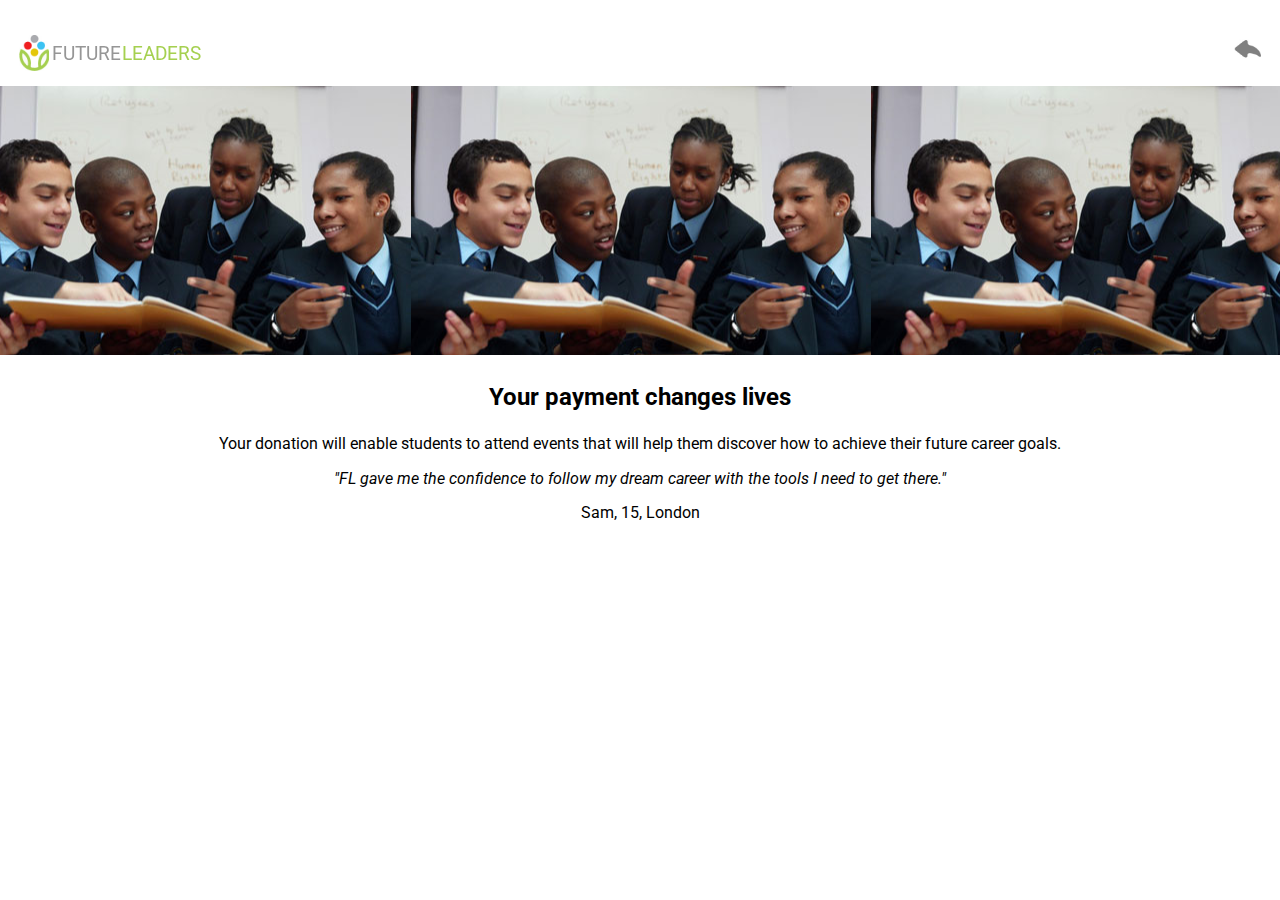
==== donate.html @ 6a66e5a9 "Merge pull request #32 from FAC9/donate-page" ====
<!DOCTYPE html>
<html>
  <head>
    <meta charset="utf-8">
    <meta name="viewport" content="width=device-width">
    <title>Future Leaders</title>
    <link rel="stylesheet" href="css/normalise.css">
    <link rel="stylesheet" href="css/main.css">
    <link rel="stylesheet" href="css/header.css">
    <link rel="stylesheet" href="css/footer.css">
    <link href="https://fonts.googleapis.com/css?family=Roboto" rel="stylesheet">
  </head>

  <body>
    <header class="header">
      <a href="/" class="logo">
        <img class="logo__image" src="images/logo.jpg">
        <span class="logo__text">Future</span>
        <span class="logo__text logo__text--green">Leaders</span>
      </a>

      <a class="back" href="index.html">
        <img src="images/back-arrow.jpg" class="back__image">
      </a>
    </header>

    <div class="donation__image"></div>
    <h1 class="donation__title">
      Your payment changes lives
    </h1>
    <section class="donation__blurb">
      Your donation will enable students to attend events that will help them discover how to achieve their future career goals.
    </section>
    <section class="donation__quote">
      <p>"FL gave me the confidence to follow my dream career with the tools I need to get there."</p>
      <span class="donation__quote--type-normal">Sam, 15, London</span>
    </section>

    <!-- <section class="button-container">
      <p class="button-container__options button-container__text">Donate with</p>
      <a href="https://www.paypal.com/">
        <button class="button-container__options button-container__button--white button-container__button__paypal">
          <img src="paypal-logo.svg" class="button-container__button__paypal__img">
        </button>
      </a>
      <a href="payment-form.html">
        <button class="button-container__options button-container__button--white button-container__button__card">
          <img src="card-security.png" class="button-container__button__card__img">
          <p class="button-container__button__card__text">Card</p>
        </button>
      </a>
    </section> -->

  </body>
</html>
---- css/normalise.css ----
/*! normalize.css v5.0.0 | MIT License | github.com/necolas/normalize.css */

/**
 * 1. Change the default font family in all browsers (opinionated).
 * 2. Correct the line height in all browsers.
 * 3. Prevent adjustments of font size after orientation changes in
 *    IE on Windows Phone and in iOS.
 */

/* Document
   ========================================================================== */

html {
  font-family: sans-serif; /* 1 */
  line-height: 1.15; /* 2 */
  -ms-text-size-adjust: 100%; /* 3 */
  -webkit-text-size-adjust: 100%; /* 3 */
}

/* Sections
   ========================================================================== */

/**
 * Remove the margin in all browsers (opinionated).
 */

body {
  margin: 0;
}

/**
 * Add the correct display in IE 9-.
 */

article,
aside,
footer,
header,
nav,
section {
  display: block;
}

/**
 * Correct the font size and margin on `h1` elements within `section` and
 * `article` contexts in Chrome, Firefox, and Safari.
 */

h1 {
  font-size: 2em;
  margin: 0.67em 0;
}

/* Grouping content
   ========================================================================== */

/**
 * Add the correct display in IE 9-.
 * 1. Add the correct display in IE.
 */

figcaption,
figure,
main { /* 1 */
  display: block;
}

/**
 * Add the correct margin in IE 8.
 */

figure {
  margin: 1em 40px;
}

/**
 * 1. Add the correct box sizing in Firefox.
 * 2. Show the overflow in Edge and IE.
 */

hr {
  box-sizing: content-box; /* 1 */
  height: 0; /* 1 */
  overflow: visible; /* 2 */
}

/**
 * 1. Correct the inheritance and scaling of font size in all browsers.
 * 2. Correct the odd `em` font sizing in all browsers.
 */

pre {
  font-family: monospace, monospace; /* 1 */
  font-size: 1em; /* 2 */
}

/* Text-level semantics
   ========================================================================== */

/**
 * 1. Remove the gray background on active links in IE 10.
 * 2. Remove gaps in links underline in iOS 8+ and Safari 8+.
 */

a {
  background-color: transparent; /* 1 */
  -webkit-text-decoration-skip: objects; /* 2 */
}

/**
 * Remove the outline on focused links when they are also active or hovered
 * in all browsers (opinionated).
 */

a:active,
a:hover {
  outline-width: 0;
}

/**
 * 1. Remove the bottom border in Firefox 39-.
 * 2. Add the correct text decoration in Chrome, Edge, IE, Opera, and Safari.
 */

abbr[title] {
  border-bottom: none; /* 1 */
  text-decoration: underline; /* 2 */
  text-decoration: underline dotted; /* 2 */
}

/**
 * Prevent the duplicate application of `bolder` by the next rule in Safari 6.
 */

b,
strong {
  font-weight: inherit;
}

/**
 * Add the correct font weight in Chrome, Edge, and Safari.
 */

b,
strong {
  font-weight: bolder;
}

/**
 * 1. Correct the inheritance and scaling of font size in all browsers.
 * 2. Correct the odd `em` font sizing in all browsers.
 */

code,
kbd,
samp {
  font-family: monospace, monospace; /* 1 */
  font-size: 1em; /* 2 */
}

/**
 * Add the correct font style in Android 4.3-.
 */

dfn {
  font-style: italic;
}

/**
 * Add the correct background and color in IE 9-.
 */

mark {
  background-color: #ff0;
  color: #000;
}

/**
 * Add the correct font size in all browsers.
 */

small {
  font-size: 80%;
}

/**
 * Prevent `sub` and `sup` elements from affecting the line height in
 * all browsers.
 */

sub,
sup {
  font-size: 75%;
  line-height: 0;
  position: relative;
  vertical-align: baseline;
}

sub {
  bottom: -0.25em;
}

sup {
  top: -0.5em;
}

/* Embedded content
   ========================================================================== */

/**
 * Add the correct display in IE 9-.
 */

audio,
video {
  display: inline-block;
}

/**
 * Add the correct display in iOS 4-7.
 */

audio:not([controls]) {
  display: none;
  height: 0;
}

/**
 * Remove the border on images inside links in IE 10-.
 */

img {
  border-style: none;
}

/**
 * Hide the overflow in IE.
 */

svg:not(:root) {
  overflow: hidden;
}

/* Forms
   ========================================================================== */

/**
 * 1. Change the font styles in all browsers (opinionated).
 * 2. Remove the margin in Firefox and Safari.
 */

button,
input,
optgroup,
select,
textarea {
  font-family: sans-serif; /* 1 */
  font-size: 100%; /* 1 */
  line-height: 1.15; /* 1 */
  margin: 0; /* 2 */
}

/**
 * Show the overflow in IE.
 * 1. Show the overflow in Edge.
 */

button,
input { /* 1 */
  overflow: visible;
}

/**
 * Remove the inheritance of text transform in Edge, Firefox, and IE.
 * 1. Remove the inheritance of text transform in Firefox.
 */

button,
select { /* 1 */
  text-transform: none;
}

/**
 * 1. Prevent a WebKit bug where (2) destroys native `audio` and `video`
 *    controls in Android 4.
 * 2. Correct the inability to style clickable types in iOS and Safari.
 */

button,
html [type="button"], /* 1 */
[type="reset"],
[type="submit"] {
  -webkit-appearance: button; /* 2 */
}

/**
 * Remove the inner border and padding in Firefox.
 */

button::-moz-focus-inner,
[type="button"]::-moz-focus-inner,
[type="reset"]::-moz-focus-inner,
[type="submit"]::-moz-focus-inner {
  border-style: none;
  padding: 0;
}

/**
 * Restore the focus styles unset by the previous rule.
 */

button:-moz-focusring,
[type="button"]:-moz-focusring,
[type="reset"]:-moz-focusring,
[type="submit"]:-moz-focusring {
  outline: 1px dotted ButtonText;
}

/**
 * Change the border, margin, and padding in all browsers (opinionated).
 */

fieldset {
  border: 1px solid #c0c0c0;
  margin: 0 2px;
  padding: 0.35em 0.625em 0.75em;
}

/**
 * 1. Correct the text wrapping in Edge and IE.
 * 2. Correct the color inheritance from `fieldset` elements in IE.
 * 3. Remove the padding so developers are not caught out when they zero out
 *    `fieldset` elements in all browsers.
 */

legend {
  box-sizing: border-box; /* 1 */
  color: inherit; /* 2 */
  display: table; /* 1 */
  max-width: 100%; /* 1 */
  padding: 0; /* 3 */
  white-space: normal; /* 1 */
}

/**
 * 1. Add the correct display in IE 9-.
 * 2. Add the correct vertical alignment in Chrome, Firefox, and Opera.
 */

progress {
  display: inline-block; /* 1 */
  vertical-align: baseline; /* 2 */
}

/**
 * Remove the default vertical scrollbar in IE.
 */

textarea {
  overflow: auto;
}

/**
 * 1. Add the correct box sizing in IE 10-.
 * 2. Remove the padding in IE 10-.
 */

[type="checkbox"],
[type="radio"] {
  box-sizing: border-box; /* 1 */
  padding: 0; /* 2 */
}

/**
 * Correct the cursor style of increment and decrement buttons in Chrome.
 */

[type="number"]::-webkit-inner-spin-button,
[type="number"]::-webkit-outer-spin-button {
  height: auto;
}

/**
 * 1. Correct the odd appearance in Chrome and Safari.
 * 2. Correct the outline style in Safari.
 */

[type="search"] {
  -webkit-appearance: textfield; /* 1 */
  outline-offset: -2px; /* 2 */
}

/**
 * Remove the inner padding and cancel buttons in Chrome and Safari on macOS.
 */

[type="search"]::-webkit-search-cancel-button,
[type="search"]::-webkit-search-decoration {
  -webkit-appearance: none;
}

/**
 * 1. Correct the inability to style clickable types in iOS and Safari.
 * 2. Change font properties to `inherit` in Safari.
 */

::-webkit-file-upload-button {
  -webkit-appearance: button; /* 1 */
  font: inherit; /* 2 */
}

/* Interactive
   ========================================================================== */

/*
 * Add the correct display in IE 9-.
 * 1. Add the correct display in Edge, IE, and Firefox.
 */

details, /* 1 */
menu {
  display: block;
}

/*
 * Add the correct display in all browsers.
 */

summary {
  display: list-item;
}

/* Scripting
   ========================================================================== */

/**
 * Add the correct display in IE 9-.
 */

canvas {
  display: inline-block;
}

/**
 * Add the correct display in IE.
 */

template {
  display: none;
}

/* Hidden
   ========================================================================== */

/**
 * Add the correct display in IE 10-.
 */

[hidden] {
  display: none;
}
---- css/main.css ----
body {
  font-family: 'Roboto', sans-serif;
}

.donation__image {
  background-image: url("../images/secondary-school-pupils.jpg");
  background-position: center;
  display: inline-block;
  font-size: 1.2rem;
  width: 100%;
  height: 14em;
  margin-top: 4.5em; /* Dependent on header padding + height */
}

.donation__title {
  text-align: center;
  font-size: 1.5em;
  font-weight: bold;
  margin: 1em;
}

.donation__blurb {
  text-align: center;
  margin: 1em;
}

.donation__quote {
  text-align: center;
  font-style: italic;
  margin: 1em;
}

.donation__quote--type-normal {
  font-style: normal;
}
---- css/header.css ----
/** {
  border: 1px solid blue;
}*/

.header {
  font-size: 1.2rem;
  padding-top: 1em;
  width: 100vw;
  height: 3.5em;
  position: fixed;
  background: white;
}

.logo {
  display: inline-block;
  height: 100%;
  text-decoration: none;
}

.logo__image {
  box-sizing: border-box;
  height: 100%;
  padding: 0.8em 0em 0.8em 1em;
}

.logo__text {
  font-family: 'Roboto', arial, sans-serif;
  text-transform: uppercase;
  color: rgb(150,150,150);
  display: inline-block;
  position: relative;
  bottom: 1.4em;
  margin: 0 -.1em;
}

.logo__text--green {
  color: #a5d050;
}

.link {
  display: inline-block;
  text-decoration: none;
  position: absolute;
  bottom: 1.15em;
  right: 1em;
}

.link__text {
  font-family: 'Roboto', arial, sans-serif;
  text-transform: uppercase;
  color: rgb(150,150,150);
}


.back {
  display: inline-block;
  text-decoration: none;
  position: absolute;
  height: 100%;
  right: 1em;
  bottom: -0.75em;
}

.back__image {
  box-sizing: border-box;
  height: 60%;
  padding: 1em 0 0 1em;
}
---- css/footer.css ----
.button-container {
  background-color: #93C745;
  text-align: center;
  width: 100%;
  height: 6rem;
  bottom: 0em;
  position: absolute;
  padding: 0em;
}

.button-container__link, .button-container__link:visited {
  text-decoration: none;
  color: white;
}
.button-container__button--green {
  font-size: 2.5rem;
  font-weight: bold;
  border: none;
  background-color: inherit;
  margin: 1.2rem 0rem;
  width: 100%;
  color: inherit;
}

.button-container__options {
  position: absolute;
  font-size: 1.5rem;
}

.button-container__button--white {
  background-color: white;
  height: 50%;
  width: 24%;
  color: black;
  margin-top: 1em;
}

.button-container__button__paypal {
  right: 4.6em;
}

.button-container__button__paypal__img {
  margin-top: 0.3em;
}

.button-container__button__card {
  right: 0.5em;
}

.button-container__button__card__img {
  height: 1em;
  position: absolute;
  left: 0.1em;
  top: 0.5em;
}

.button-container__button__card__text {
  margin: 0em;
  display: inline-block;
  font-weight: bold;
  position: absolute;
  right: 0.2em;
  top: 0.5em;
  font-size: 0.9em;
}

.button-container__text {
  color: white;
  left: 0.5em;
  margin-top: 1.5em;
  font-weight: bold;
}
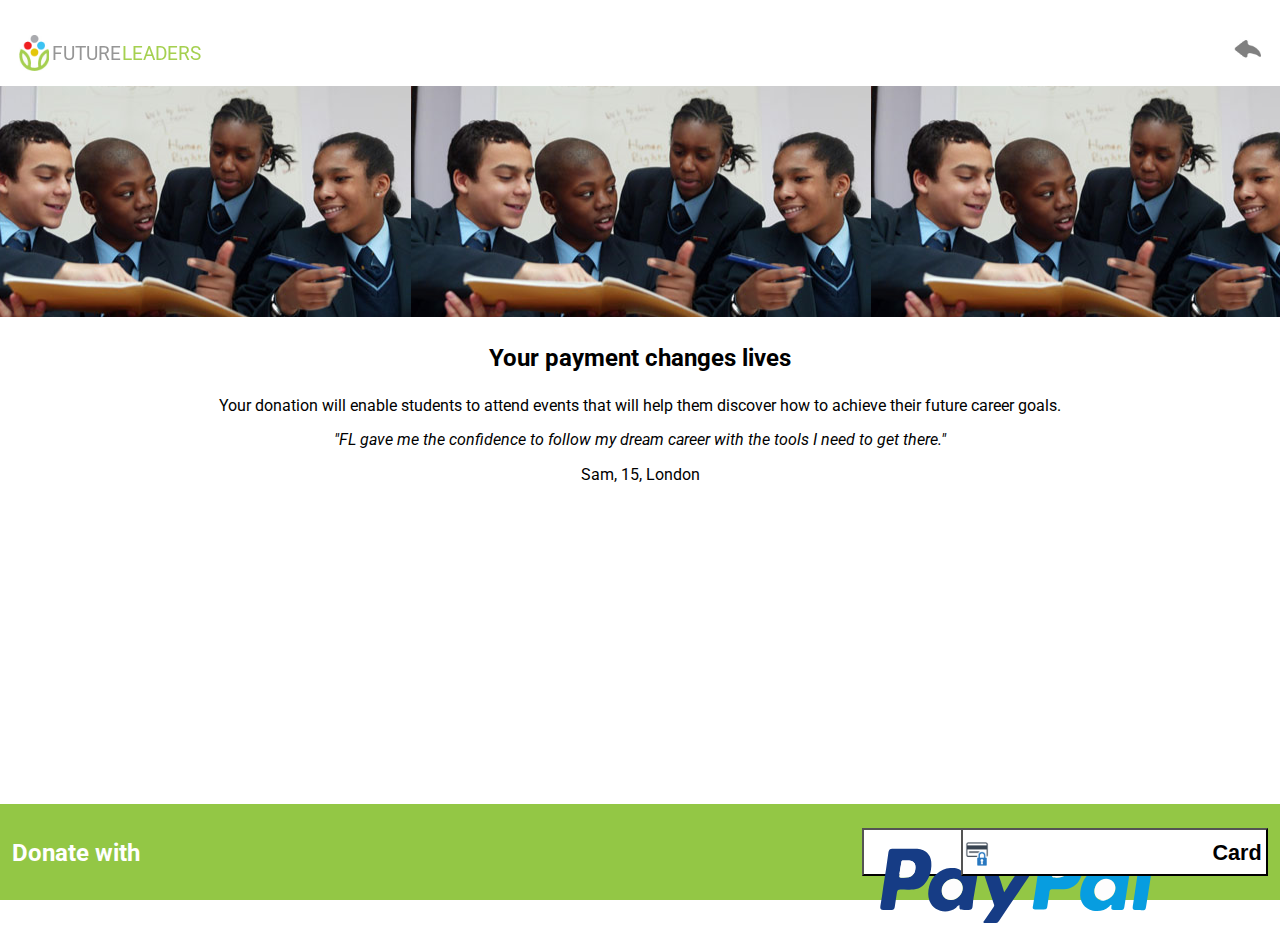
==== commit 3fb50abd: "Merge pull request #35 from FAC9/landing-page" ====
--- a/donate.html
+++ b/donate.html
@@ -36,7 +36,7 @@
       <span class="donation__quote--type-normal">Sam, 15, London</span>
     </section>
 
-    <!-- <section class="button-container">
+    <section class="button-container">
       <p class="button-container__options button-container__text">Donate with</p>
       <a href="https://www.paypal.com/">
         <button class="button-container__options button-container__button--white button-container__button__paypal">
@@ -49,7 +49,6 @@
           <p class="button-container__button__card__text">Card</p>
         </button>
       </a>
-    </section> -->
-
+    </section>
   </body>
 </html>
--- a/css/main.css
+++ b/css/main.css
@@ -8,7 +8,7 @@
   display: inline-block;
   font-size: 1.2rem;
   width: 100%;
-  height: 14em;
+  height: 12em;
   margin-top: 4.5em; /* Dependent on header padding + height */
 }
 
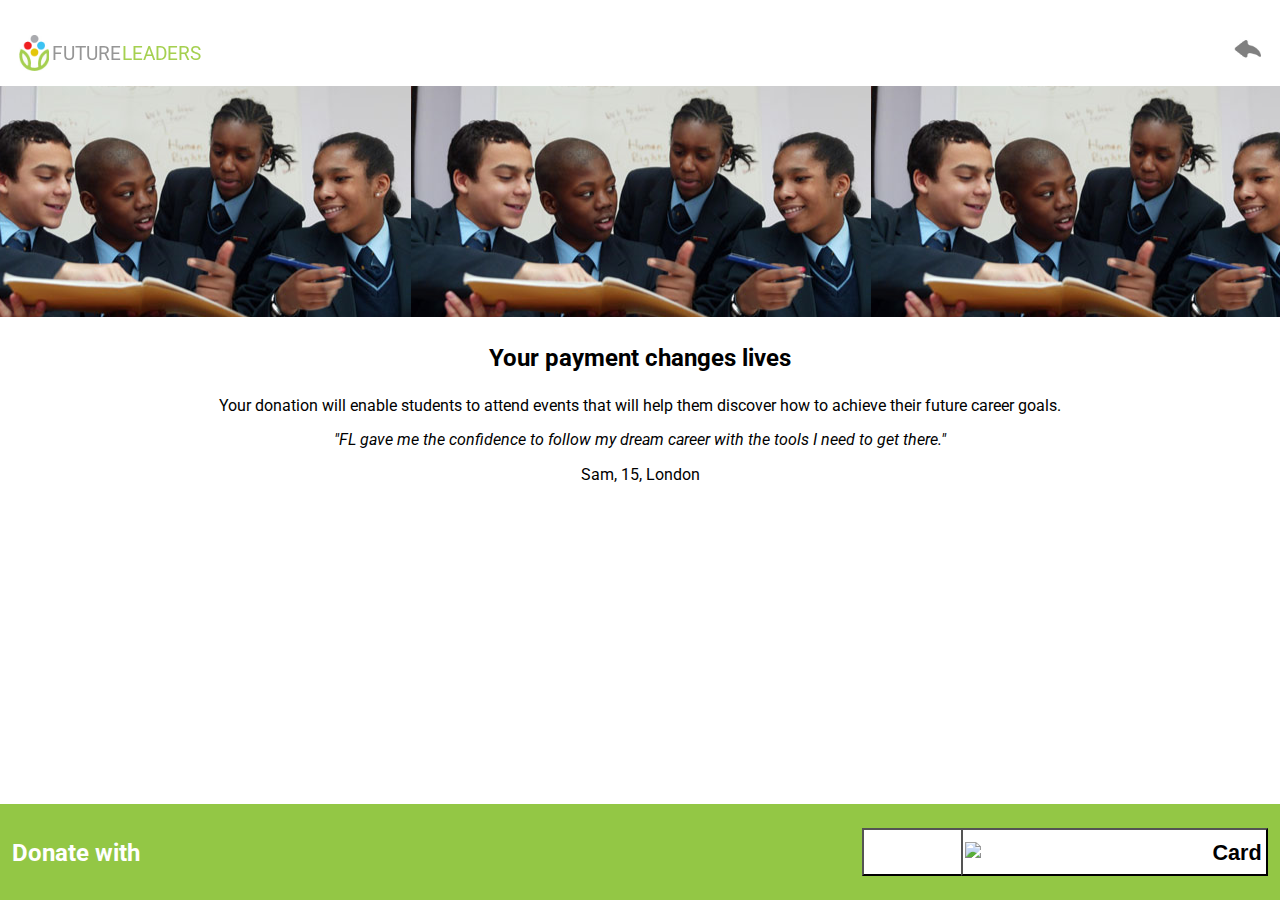
==== commit c0e59b05: "Refactor BEM names to conform to BEM, moved images to images folder" ====
--- a/donate.html
+++ b/donate.html
@@ -8,6 +8,7 @@
     <link rel="stylesheet" href="css/main.css">
     <link rel="stylesheet" href="css/header.css">
     <link rel="stylesheet" href="css/footer.css">
+    <link rel="stylesheet" href="css/donate.css">
     <link href="https://fonts.googleapis.com/css?family=Roboto" rel="stylesheet">
   </head>
 
@@ -40,12 +41,12 @@
       <p class="button-container__options button-container__text">Donate with</p>
       <a href="https://www.paypal.com/">
         <button class="button-container__options button-container__button--white button-container__button__paypal">
-          <img src="paypal-logo.svg" class="button-container__button__paypal__img">
+          <img src="images/paypal-logo.svg" class="button-container__button__paypal__img">
         </button>
       </a>
       <a href="payment-form.html">
         <button class="button-container__options button-container__button--white button-container__button__card">
-          <img src="card-security.png" class="button-container__button__card__img">
+          <img src="images/card-security.png" class="button-container__button__card__img">
           <p class="button-container__button__card__text">Card</p>
         </button>
       </a>
--- a/css/main.css
+++ b/css/main.css
@@ -1,35 +1,3 @@
 body {
   font-family: 'Roboto', sans-serif;
 }
-
-.donation__image {
-  background-image: url("../images/secondary-school-pupils.jpg");
-  background-position: center;
-  display: inline-block;
-  font-size: 1.2rem;
-  width: 100%;
-  height: 12em;
-  margin-top: 4.5em; /* Dependent on header padding + height */
-}
-
-.donation__title {
-  text-align: center;
-  font-size: 1.5em;
-  font-weight: bold;
-  margin: 1em;
-}
-
-.donation__blurb {
-  text-align: center;
-  margin: 1em;
-}
-
-.donation__quote {
-  text-align: center;
-  font-style: italic;
-  margin: 1em;
-}
-
-.donation__quote--type-normal {
-  font-style: normal;
-}
--- a/css/donate.css
+++ b/css/donate.css
@@ -0,0 +1,31 @@
+.donation__image {
+  background-image: url("../images/secondary-school-pupils.jpg");
+  background-position: center;
+  display: inline-block;
+  font-size: 1.2rem;
+  width: 100%;
+  height: 12em;
+  margin-top: 4.5em; /* Dependent on header padding + height */
+}
+
+.donation__title {
+  text-align: center;
+  font-size: 1.5em;
+  font-weight: bold;
+  margin: 1em;
+}
+
+.donation__blurb {
+  text-align: center;
+  margin: 1em;
+}
+
+.donation__quote {
+  text-align: center;
+  font-style: italic;
+  margin: 1em;
+}
+
+.donation__quote--type-normal {
+  font-style: normal;
+}
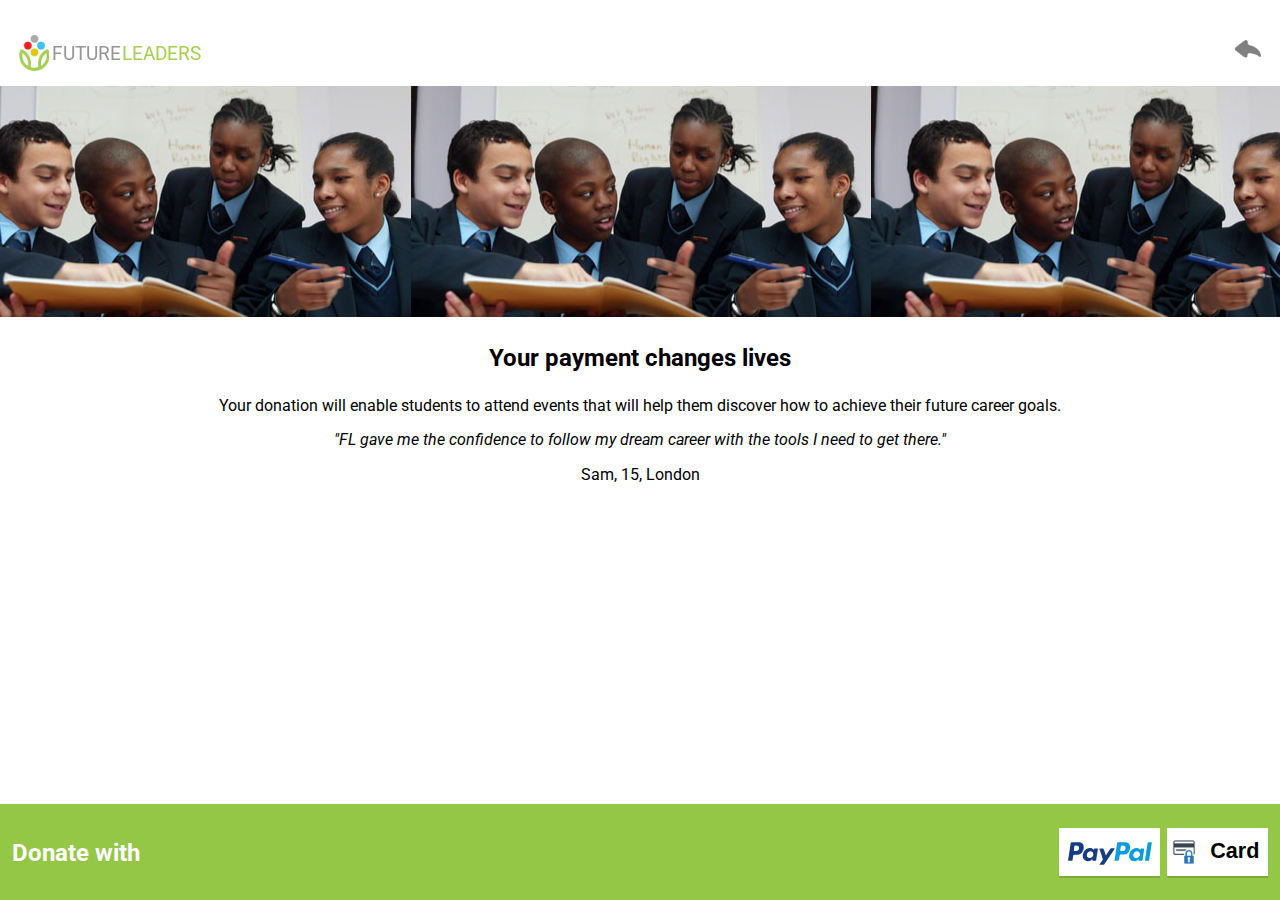
==== commit 8d6bf795: "Merge branch 'master' of github.com:FAC9/future-leaders into payment-form" ====
--- a/donate.html
+++ b/donate.html
@@ -41,12 +41,12 @@
       <p class="button-container__options button-container__text">Donate with</p>
       <a href="https://www.paypal.com/">
         <button class="button-container__options button-container__button--white button-container__button__paypal">
-          <img src="images/paypal-logo.svg" class="button-container__button__paypal__img">
+          <img src="paypal-logo.svg" class="button-container__button__paypal__img">
         </button>
       </a>
       <a href="payment-form.html">
         <button class="button-container__options button-container__button--white button-container__button__card">
-          <img src="images/card-security.png" class="button-container__button__card__img">
+          <img src="card-security.png" class="button-container__button__card__img">
           <p class="button-container__button__card__text">Card</p>
         </button>
       </a>
--- a/css/main.css
+++ b/css/main.css
@@ -1,3 +1,56 @@
 body {
   font-family: 'Roboto', sans-serif;
 }
+
+.payment-form {
+  font-size: 1.2rem;
+  padding: 4em 2em 0em;
+  position: relative;
+}
+
+.form-title {
+  font-size: 1.2rem;
+}
+
+.form-field {
+  display: block;
+  margin-bottom: 1em;
+}
+
+.form-field--block {
+  display: block;
+}
+
+.form-field--inline-block {
+  display: inline-block;
+  width: 40%
+}
+
+.form-field--inline-block--right {
+  position: absolute;
+  right: 2em;
+}
+
+.form-field__input {
+  width: 100%;
+  height: 1.3em;
+}
+
+.form-field__label {
+  font-size: 0.7em;
+}
+
+.form-field__label--block {
+  display: block;
+}
+
+.form-field__label--inline {
+  display: inline-block;
+}
+
+#payment-method {
+  width: 100%;
+  font-size: 0.8em;
+  background-color: white;
+  height: 2em;
+}
--- a/css/footer.css
+++ b/css/footer.css
@@ -13,11 +13,11 @@
   color: white;
 }
 .button-container__button--green {
-  font-size: 2.5rem;
-  font-weight: bold;
+  font-size: 2rem;
+  font-weight: 400;
   border: none;
   background-color: inherit;
-  margin: 1.2rem 0rem;
+  margin: 1.7rem 0rem;
   width: 100%;
   color: inherit;
 }
@@ -30,13 +30,15 @@
 .button-container__button--white {
   background-color: white;
   height: 50%;
-  width: 24%;
+  width: 6.3rem;
   color: black;
+  border: none;
   margin-top: 1em;
+  box-shadow: 0px 2px 0px 0px rgba(0,0,0,0.15);
 }
 
 .button-container__button__paypal {
-  right: 4.6em;
+  right: 5em;
 }
 
 .button-container__button__paypal__img {
@@ -50,7 +52,7 @@
 .button-container__button__card__img {
   height: 1em;
   position: absolute;
-  left: 0.1em;
+  left: 0.2em;
   top: 0.5em;
 }
 
@@ -59,7 +61,7 @@
   display: inline-block;
   font-weight: bold;
   position: absolute;
-  right: 0.2em;
+  right: 0.4em;
   top: 0.5em;
   font-size: 0.9em;
 }
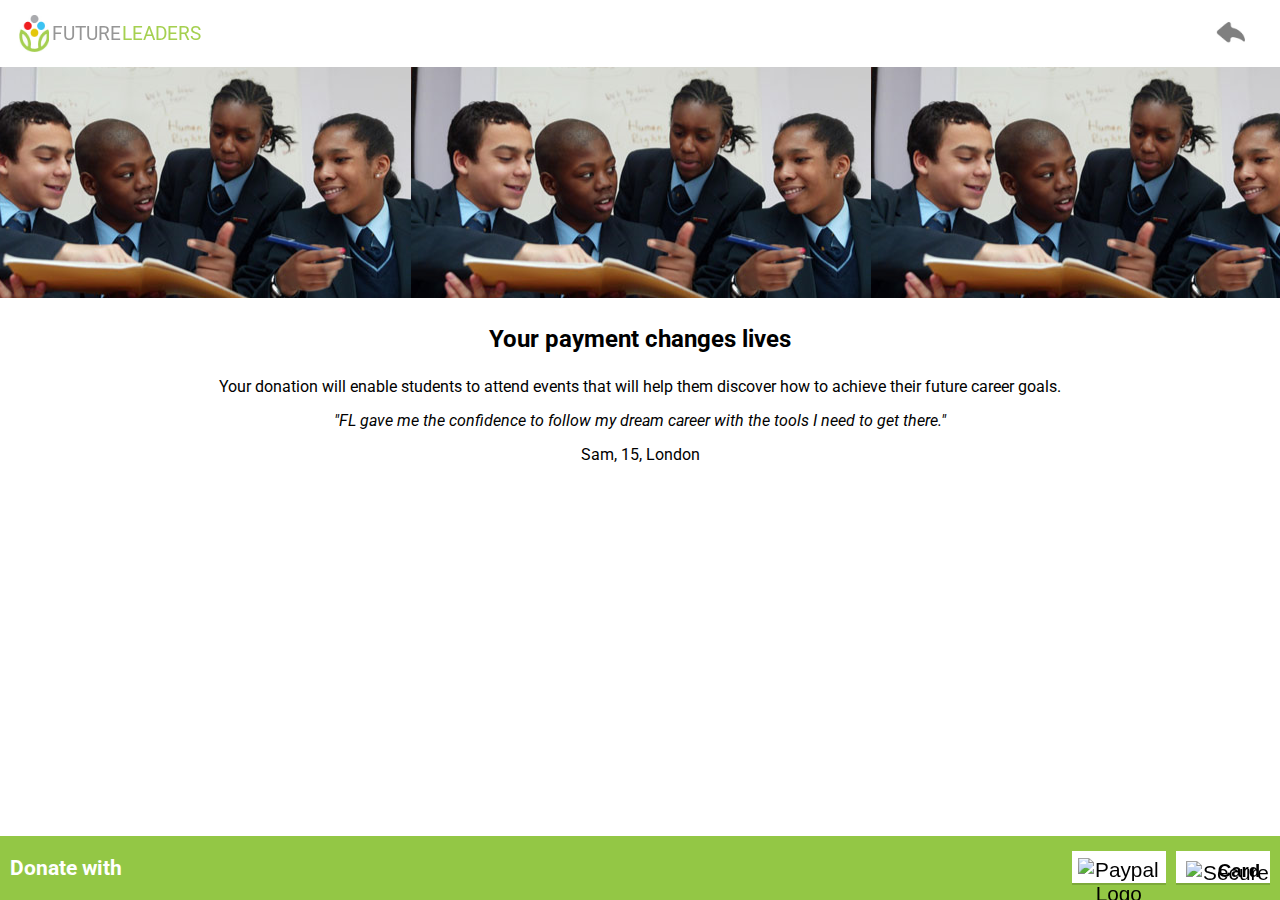
==== commit 6f1076c6: "Refactor bem names" ====
--- a/donate.html
+++ b/donate.html
@@ -1,27 +1,27 @@
 <!DOCTYPE html>
-<html>
+<html lang="en">
   <head>
     <meta charset="utf-8">
     <meta name="viewport" content="width=device-width">
     <title>Future Leaders</title>
     <link rel="stylesheet" href="css/normalise.css">
-    <link rel="stylesheet" href="css/main.css">
     <link rel="stylesheet" href="css/header.css">
     <link rel="stylesheet" href="css/footer.css">
+    <link rel="stylesheet" href="css/main.css">
     <link rel="stylesheet" href="css/donate.css">
     <link href="https://fonts.googleapis.com/css?family=Roboto" rel="stylesheet">
   </head>
 
   <body>
     <header class="header">
-      <a href="/" class="logo">
+      <a href="index.html" class="logo" alt="Future Leaders Logo">
         <img class="logo__image" src="images/logo.jpg">
         <span class="logo__text">Future</span>
         <span class="logo__text logo__text--green">Leaders</span>
       </a>
 
       <a class="back" href="index.html">
-        <img src="images/back-arrow.jpg" class="back__image">
+        <img src="images/back-arrow.jpg" class="back__image" alt="Back Arrow">
       </a>
     </header>
 
@@ -37,17 +37,17 @@
       <span class="donation__quote--type-normal">Sam, 15, London</span>
     </section>
 
-    <section class="button-container">
-      <p class="button-container__options button-container__text">Donate with</p>
+    <section class="cta">
+      <p class="cta__options cta__text">Donate with</p>
       <a href="https://www.paypal.com/">
-        <button class="button-container__options button-container__button--white button-container__button__paypal">
-          <img src="paypal-logo.svg" class="button-container__button__paypal__img">
+        <button class="cta__options cta__button--white cta__button__paypal">
+          <img src="images/paypal-logo.svg" class="cta__button__paypal__img" alt="Paypal Logo">
         </button>
       </a>
       <a href="payment-form.html">
-        <button class="button-container__options button-container__button--white button-container__button__card">
-          <img src="card-security.png" class="button-container__button__card__img">
-          <p class="button-container__button__card__text">Card</p>
+        <button class="cta__options cta__button--white cta__button__card">
+          <img src="images/card-security.png" class="cta__button__card__img" alt="Secure Card Logo">
+          <p class="cta__button__card__text">Card</p>
         </button>
       </a>
     </section>
--- a/css/header.css
+++ b/css/header.css
@@ -4,11 +4,12 @@
 
 .header {
   font-size: 1.2rem;
-  padding-top: 1em;
+/*  padding-top: 1em;*/
   width: 100vw;
   height: 3.5em;
   position: fixed;
   background: white;
+  z-index: 999;
 }
 
 .logo {
@@ -49,6 +50,10 @@
   font-family: 'Roboto', arial, sans-serif;
   text-transform: uppercase;
   color: rgb(150,150,150);
+  border: 1px solid rgb(150,150,150);
+  border-radius: 2px;
+  box-shadow: 0px 2px 0px 0px rgba(0,0,0,0.15);
+  padding: 0.2em 0.3em;
 }
 
 
@@ -58,11 +63,10 @@
   position: absolute;
   height: 100%;
   right: 1em;
-  bottom: -0.75em;
 }
 
 .back__image {
   box-sizing: border-box;
-  height: 60%;
-  padding: 1em 0 0 1em;
+  height: 100%;
+  padding: .8em;
 }
--- a/css/footer.css
+++ b/css/footer.css
@@ -1,74 +1,76 @@
-.button-container {
+.cta {
   background-color: #93C745;
   text-align: center;
   width: 100%;
-  height: 6rem;
+  height: 4rem;
   bottom: 0em;
-  position: absolute;
+  position: fixed;
   padding: 0em;
 }
 
-.button-container__link, .button-container__link:visited {
+.cta__link, .cta__link:visited {
   text-decoration: none;
   color: white;
 }
-.button-container__button--green {
+.cta__button--green {
   font-size: 2rem;
   font-weight: 400;
   border: none;
   background-color: inherit;
-  margin: 1.7rem 0rem;
+  margin: 1rem 0rem;
   width: 100%;
   color: inherit;
+  cursor: pointer;
 }
 
-.button-container__options {
+.cta__options {
   position: absolute;
-  font-size: 1.5rem;
+  font-size: 1.3rem;
 }
 
-.button-container__button--white {
+.cta__button--white {
   background-color: white;
   height: 50%;
-  width: 6.3rem;
+  width: 4.5em;
   color: black;
   border: none;
-  margin-top: 1em;
+  margin-top: 0.7em;
   box-shadow: 0px 2px 0px 0px rgba(0,0,0,0.15);
+  cursor: pointer;
 }
 
-.button-container__button__paypal {
-  right: 5em;
+.cta__button__paypal {
+  right: 5.5em;
 }
 
-.button-container__button__paypal__img {
+.cta__button__paypal__img {
   margin-top: 0.3em;
 }
 
-.button-container__button__card {
+.cta__button__card {
   right: 0.5em;
 }
 
-.button-container__button__card__img {
+.cta__button__card__img {
   height: 1em;
   position: absolute;
-  left: 0.2em;
+  left: 0.5em;
   top: 0.5em;
 }
 
-.button-container__button__card__text {
+.cta__button__card__text {
   margin: 0em;
   display: inline-block;
   font-weight: bold;
   position: absolute;
-  right: 0.4em;
+  right: 0.5em;
   top: 0.5em;
   font-size: 0.9em;
 }
 
-.button-container__text {
+.cta__text {
   color: white;
   left: 0.5em;
-  margin-top: 1.5em;
+  margin-top: 1em;
   font-weight: bold;
 }
--- a/css/main.css
+++ b/css/main.css
@@ -1,56 +1,3 @@
 body {
   font-family: 'Roboto', sans-serif;
 }
-
-.payment-form {
-  font-size: 1.2rem;
-  padding: 4em 2em 0em;
-  position: relative;
-}
-
-.form-title {
-  font-size: 1.2rem;
-}
-
-.form-field {
-  display: block;
-  margin-bottom: 1em;
-}
-
-.form-field--block {
-  display: block;
-}
-
-.form-field--inline-block {
-  display: inline-block;
-  width: 40%
-}
-
-.form-field--inline-block--right {
-  position: absolute;
-  right: 2em;
-}
-
-.form-field__input {
-  width: 100%;
-  height: 1.3em;
-}
-
-.form-field__label {
-  font-size: 0.7em;
-}
-
-.form-field__label--block {
-  display: block;
-}
-
-.form-field__label--inline {
-  display: inline-block;
-}
-
-#payment-method {
-  width: 100%;
-  font-size: 0.8em;
-  background-color: white;
-  height: 2em;
-}
--- a/css/donate.css
+++ b/css/donate.css
@@ -5,7 +5,7 @@
   font-size: 1.2rem;
   width: 100%;
   height: 12em;
-  margin-top: 4.5em; /* Dependent on header padding + height */
+  margin-top: 3.5em; /* Dependent on header padding + height */
 }
 
 .donation__title {
@@ -24,6 +24,7 @@
   text-align: center;
   font-style: italic;
   margin: 1em;
+  padding-bottom: 6rem;
 }
 
 .donation__quote--type-normal {
